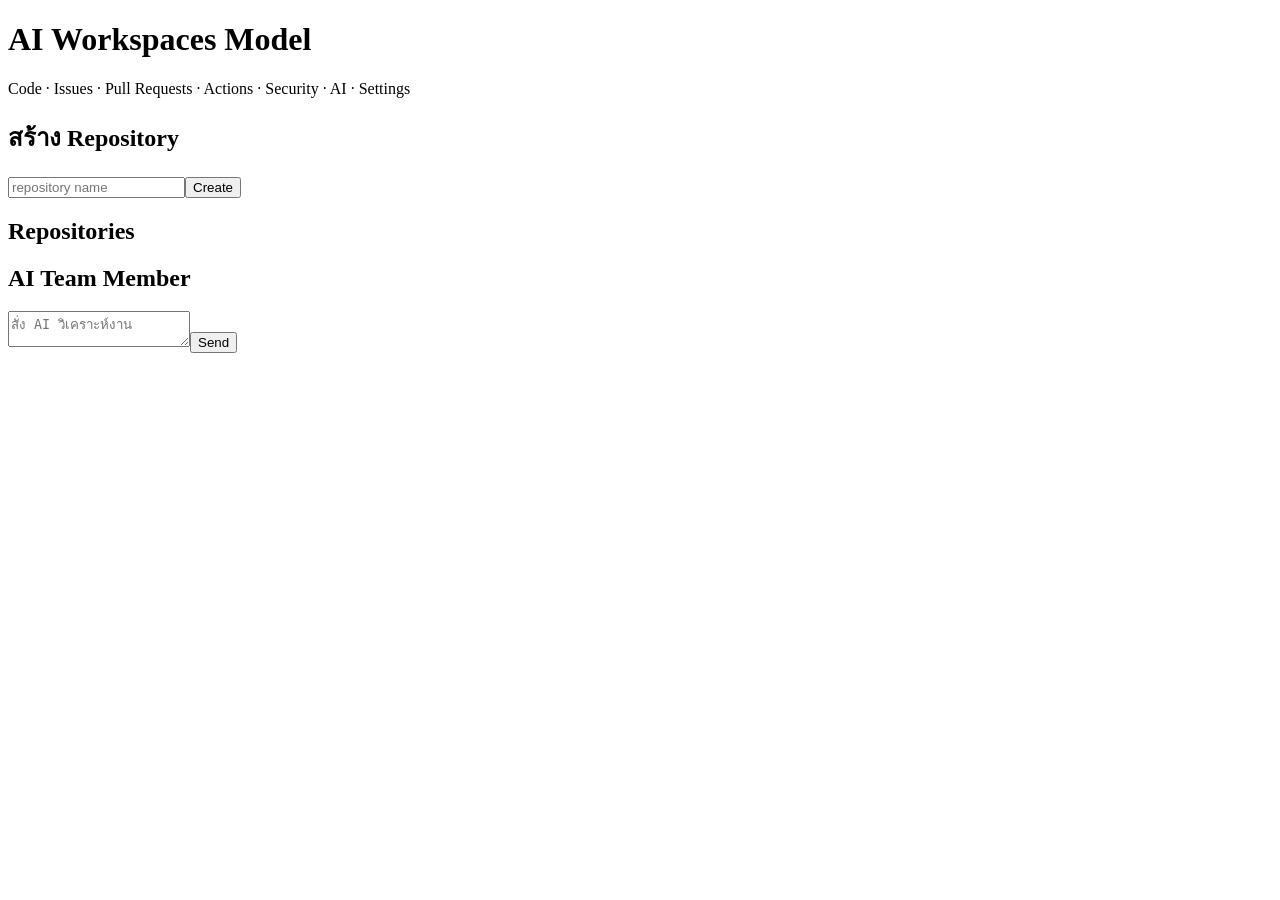
==== ai-workspaces-model/frontend/index.html @ a74b14e5 "feat(ai-workspaces): add frontend shell" ====
<!doctype html><html lang="th"><head><meta charset="utf-8"><meta name="viewport" content="width=device-width,initial-scale=1"><title>AI Workspaces Model</title><link rel="stylesheet" href="/assets/style.css"></head><body>
<header><h1>AI Workspaces Model</h1><nav>Code · Issues · Pull Requests · Actions · Security · AI · Settings</nav></header>
<main><section class="card"><h2>สร้าง Repository</h2><input id="name" placeholder="repository name"><button onclick="createRepo()">Create</button></section><section class="card"><h2>Repositories</h2><div id="repos"></div></section><section class="card"><h2>AI Team Member</h2><textarea id="prompt" placeholder="สั่ง AI วิเคราะห์งาน"></textarea><button onclick="askAI()">Send</button><pre id="answer"></pre></section></main>
<script src="/assets/app.js"></script></body></html>
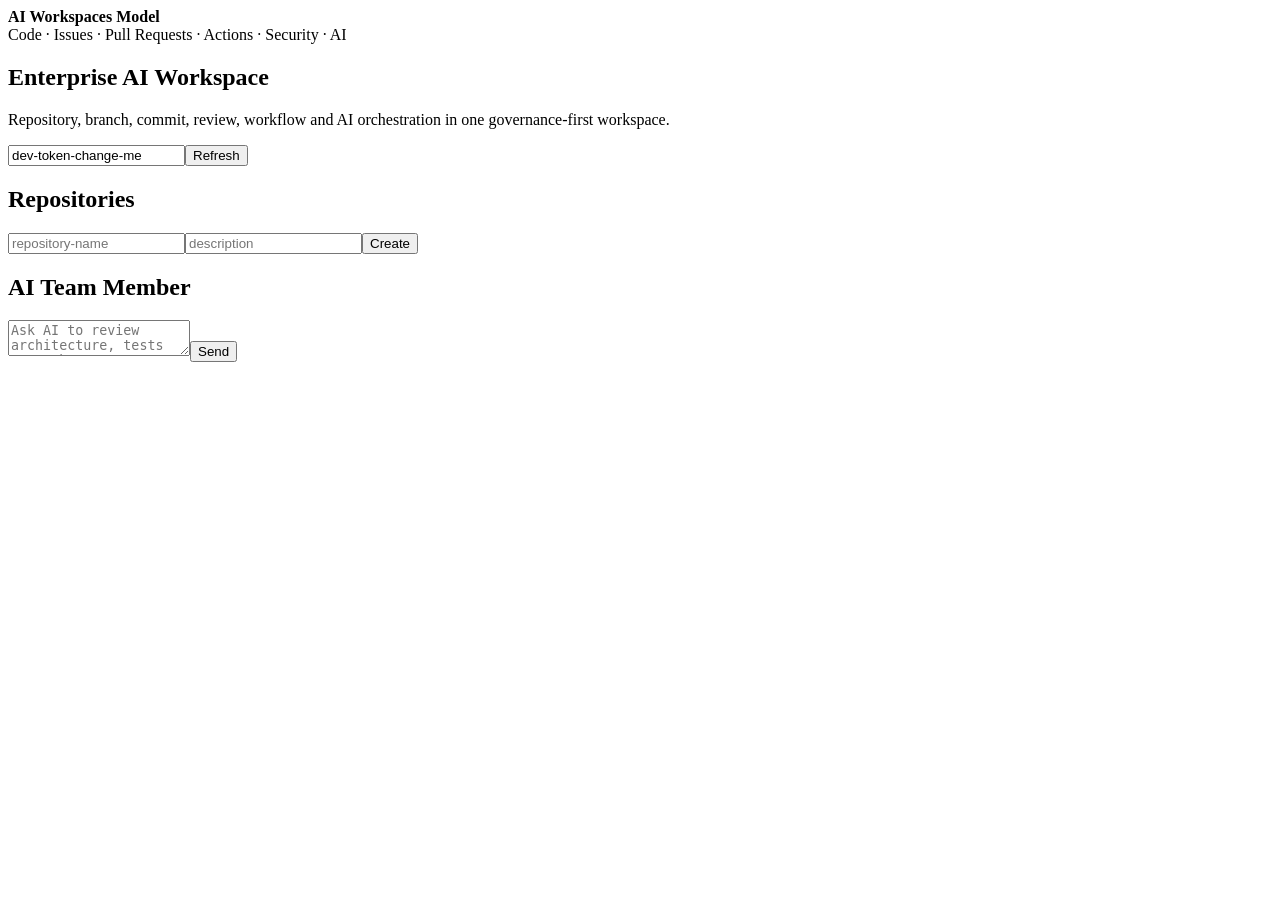
==== commit c07177ad: "feat(ai-workspaces): complete persistent governed workspace MVP" ====
--- a/ai-workspaces-model/frontend/index.html
+++ b/ai-workspaces-model/frontend/index.html
@@ -1,4 +1 @@
-<!doctype html><html lang="th"><head><meta charset="utf-8"><meta name="viewport" content="width=device-width,initial-scale=1"><title>AI Workspaces Model</title><link rel="stylesheet" href="/assets/style.css"></head><body>
-<header><h1>AI Workspaces Model</h1><nav>Code · Issues · Pull Requests · Actions · Security · AI · Settings</nav></header>
-<main><section class="card"><h2>สร้าง Repository</h2><input id="name" placeholder="repository name"><button onclick="createRepo()">Create</button></section><section class="card"><h2>Repositories</h2><div id="repos"></div></section><section class="card"><h2>AI Team Member</h2><textarea id="prompt" placeholder="สั่ง AI วิเคราะห์งาน"></textarea><button onclick="askAI()">Send</button><pre id="answer"></pre></section></main>
-<script src="/assets/app.js"></script></body></html>
+<!doctype html><html><head><meta charset="utf-8"><meta name="viewport" content="width=device-width,initial-scale=1"><title>AI Workspaces Model</title><link rel="stylesheet" href="/assets/style.css"></head><body><header><strong>AI Workspaces Model</strong><nav>Code · Issues · Pull Requests · Actions · Security · AI</nav></header><main><section class="hero"><h1>Enterprise AI Workspace</h1><p>Repository, branch, commit, review, workflow and AI orchestration in one governance-first workspace.</p></section><section class="panel"><div class="toolbar"><input id="token" value="dev-token-change-me" aria-label="API token"><button id="refresh">Refresh</button></div><div id="health"></div><h2>Repositories</h2><form id="repoForm"><input id="repoName" placeholder="repository-name" required><input id="repoDescription" placeholder="description"><button>Create</button></form><div id="repos" class="grid"></div></section><section class="panel"><h2>AI Team Member</h2><form id="aiForm"><textarea id="prompt" placeholder="Ask AI to review architecture, tests or a change"></textarea><button>Send</button></form><pre id="answer"></pre></section></main><script src="/assets/app.js"></script></body></html>
